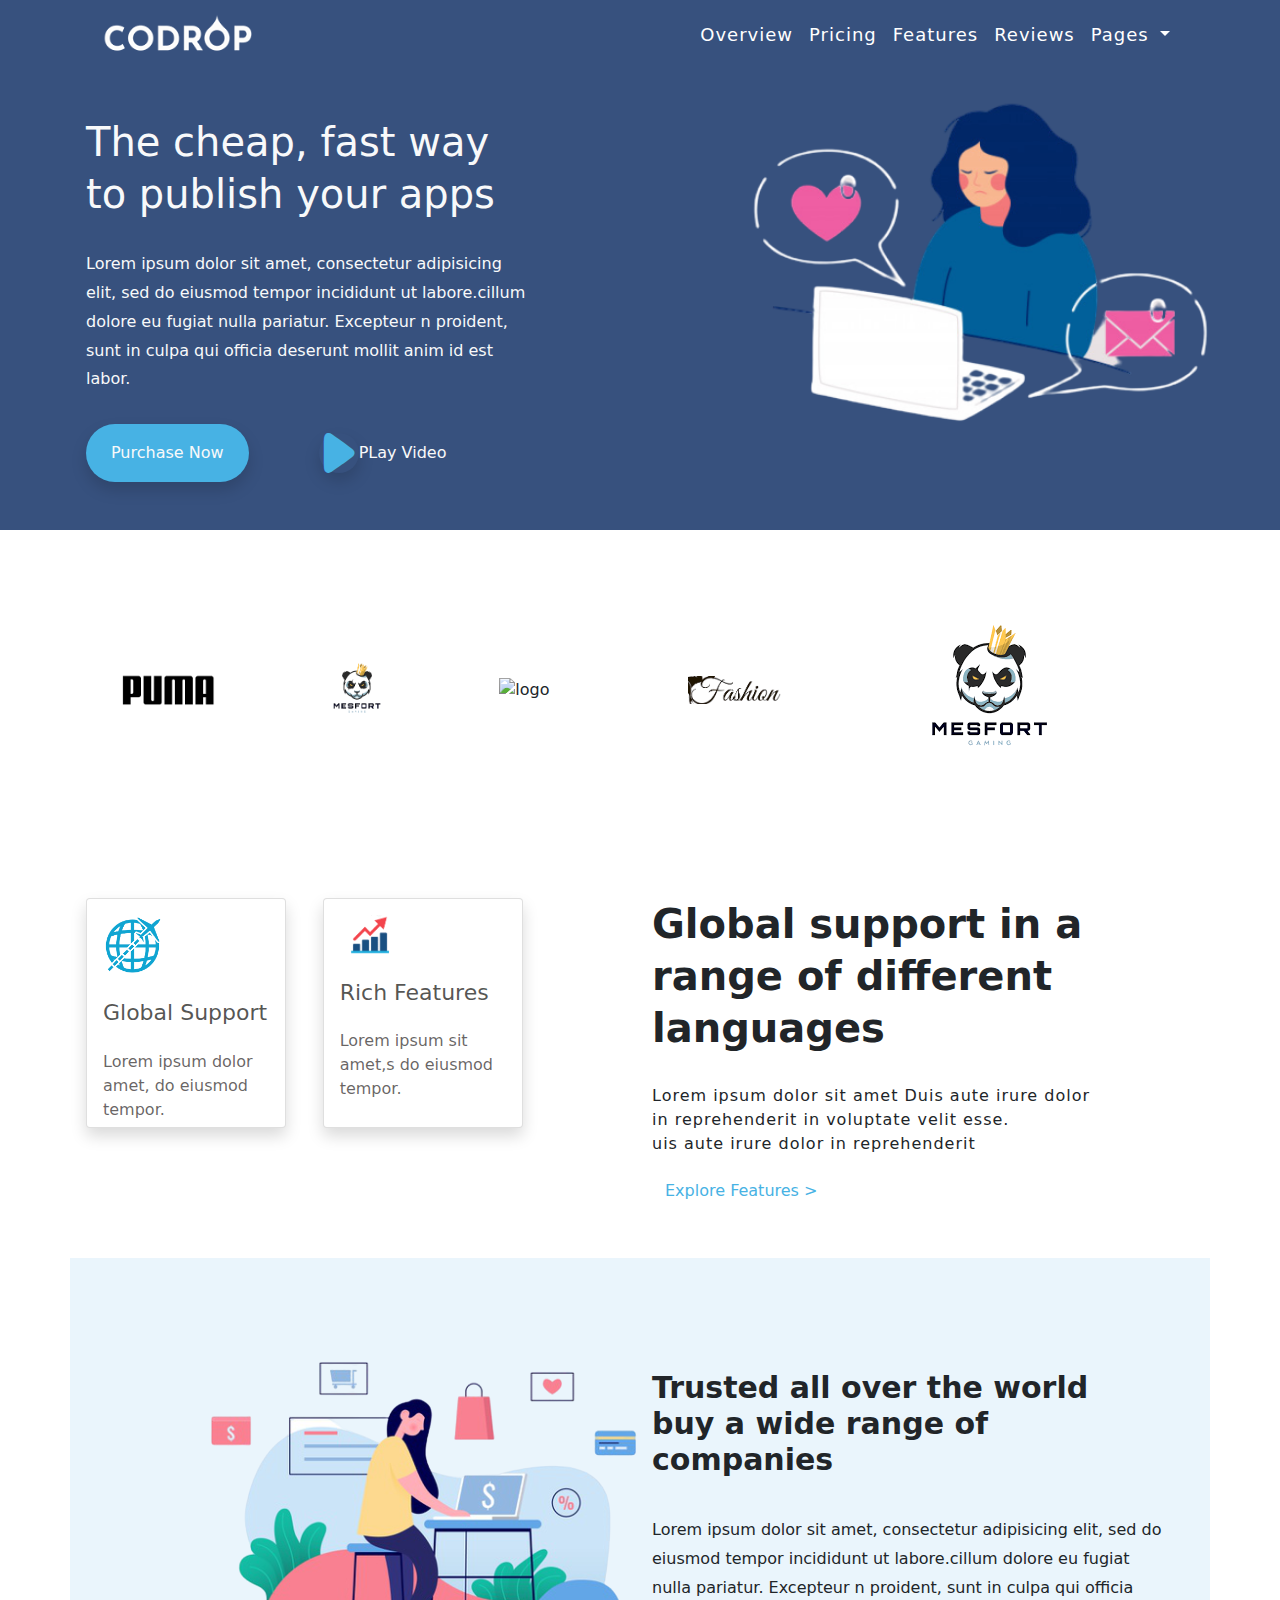
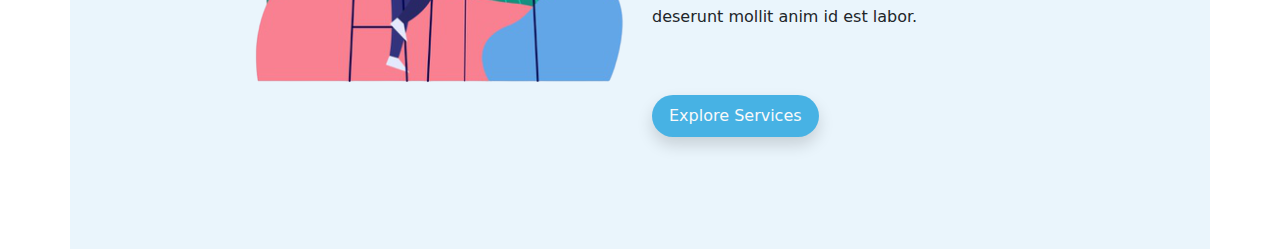
==== index.html @ 0792a1b4 "Add files via upload" ====
<!doctype html>
<html lang="en">
  <head>
    <!-- Required meta tags -->
    <meta charset="utf-8">
    <meta name="viewport" content="width=device-width, initial-scale=1">
<link rel="stylesheet" href="icofont/icofont.min.css">
    <link rel="stylesheet" href="css/bootstrap.css">
<link rel="stylesheet" type="text/css" href="css/style.css">
    <title>Codrop Project</title>
  </head>
  <body>
    <header banner-content>
<div class="container">
   <nav class="navbar navbar-expand-lg navbar-dark">
  <div class="container">
    <a class="navbar-brand" href="#"><img src="images/logo.png"></a>
    <button class="navbar-toggler" type="button" data-toggle="collapse" data-target="#navbarSupportedContent" aria-controls="navbarSupportedContent" aria-expanded="false" aria-label="Toggle navigation">
      <span class="navbar-toggler-icon"></span>
    </button>
    <div class="collapse navbar-collapse" id="navbarSupportedContent">
      <ul class="navbar-nav ml-auto mb-2 mb-lg-0">
        <li class="nav-item">
          <a class="nav-link active" aria-current="page" href="#">Overview</a>
        </li>
        <li class="nav-item">
          <a class="nav-link" href="#">Pricing</a>
        </li>
          <li class="nav-item">
          <a class="nav-link" href="#">Features</a>
        </li>
          <li class="nav-item">
          <a class="nav-link" href="#">Reviews</a>
        </li>
        <li class="nav-item dropdown">
          <a class="nav-link dropdown-toggle" href="#" id="navbarDropdown" role="button" data-toggle="dropdown" aria-expanded="false">
       Pages
          </a>
          <ul class="dropdown-menu" aria-labelledby="navbarDropdown">
            <li><a class="dropdown-item" href="#">Action</a></li>
            <li><a class="dropdown-item" href="#">Another action</a></li>
            <li><hr class="dropdown-divider"></li>
            <li><a class="dropdown-item" href="#">Something else here</a></li>
          </ul>
        </li>
      </ul>
     
    </div>
  </div>
</nav>
<div class="row py-5">
    <div class=" col-xl-5 col-lg-6 col-md-6  col-sm-10 col text-light"> 
  <h1>The cheap, fast way to publish your apps</h1>
  <p>Lorem ipsum dolor sit amet, consectetur adipisicing elit, sed do eiusmod
  tempor incididunt ut labore.cillum dolore eu fugiat nulla pariatur. Excepteur n
  proident, sunt in culpa qui officia deserunt mollit anim id est labor.</p>  
  <button class="btn px-4 blue py-3 text-light rounded-pill shadow mr-5" type="submit">Purchase Now</button>
   <a class="btn   px-3 py-2 text-light" type="submit"><i class="icofont-ui-play rounded-circle shadow"></i>PLay Video</a>
</div>

 
</div>
</div>
 </header>
<section class="logo">
  <div class="container">
    <div class="row align-items-center justify-content-center">
      <div class=" col-xxl col-lg col-md col-sm-4  col-4  p-5">
      <img src="images/img5.png" alt="logo" class="img-fluid">
      </div>
       <div class=" col-xxl col-lg  col-md col-sm-4 col-4  p-5">
      <img src="images/img2.png" alt="logo" class="img-fluid">
      </div>
       <div class=" col-xxl  col-lg col-md  col-sm-4  col-4 p-5">
      <img src="images/img3.pnG" alt="logo" class="img-fluid">
      </div>
         <div class="col-xxl col-lg col-md col-sm-4  col-4  p-5">
      <img src="images/img4.png" alt="logo" class="img-fluid">
      </div>
         <div class="  col-xxl col-md-4col-sm col-4  p-5">
     <img src="images/img2.png" alt="logo" class="img-fluid">
      </div>
      
    </div>
</section>

<section class="global">
  <div class="container">
    <div class="row py-5">
      <div class="   col-md-6 col-sm-6">
          <div class="row">
        <div class=" col-lg-4 col-md-4 ">
        <div class="card shadow">
  <div class="card-body">
   <img src="images/download.png">
<h1>Global Support</h1>
<p>Lorem ipsum dolor <br>amet, do eiusmod tempor.</p>
   </div>
 </div>
</div>
     <div class=" col-lg-4 col-md-4  ml-5">
      <div class="  card shadow">
  <div class="card-body">
      <img src="images/download (1).png">
<h1>Rich Features</h1>
<p>Lorem ipsum  sit  amet,s do eiusmod tempor.</p>
    </div>
     </div>
   </div>
</div>
</div>
    <div class="  col-lg-6 col-md-6 content2"> 
  <h1>Global support in a<br>range of different languages</h1>
  <p>Lorem ipsum dolor sit amet Duis aute irure dolor<br> in reprehenderit in voluptate velit esse.<br>uis aute irure dolor in reprehenderit</p>  
  <a class="btn" type="submit">Explore Features ></a>
  </div>
</div>
</div>
</section>

<section class="trusted">
  <div class="container py-5 px-5">
  <div class="row py-3">
    <div class=" col-lg-6  col-md-6 col-sm-6">
      <img src="images/landing.png">
</div>
 <div class=" col-lg-6 col-md-6 col-sm-6 py-5"> 
  <h1>Trusted all over the world<br>buy a wide range of companies</h1>
  <p>Lorem ipsum dolor sit amet, consectetur adipisicing elit, sed do eiusmod
  tempor incididunt ut labore.cillum dolore eu fugiat nulla pariatur. Excepteur n
  proident, sunt in culpa qui officia deserunt mollit anim id est labor.</p>  
 <button class="btn px-3 blue py-2 text-light rounded-pill shadow mt-5" type="submit">Explore Services</button>
 </div>
</div>
</div>
</div>
</section>

</div>
</div>
</section>

    <!-- Optional JavaScript -->
    <!-- Popper.js first, then Bootstrap JS -->
    <script src="https://cdn.jsdelivr.net/npm/popper.js@1.16.0/dist/umd/popper.min.js"></script>
    <script src="https://stackpath.bootstrapcdn.com/bootstrap/5.0.0-alpha1/js/bootstrap.min.js"></script>
  </body>
</html>
---- css/style.css ----
.navbar-brand img{
	width: 150px;
	filter: invert(1); 
}
header {

	background: #37517E;
		background-image: url(../images/logo2.png);
		background-repeat: no-repeat;
		background-size: contain;
		background-position: right center;
}
.content{
	padding-top: 120px;
	padding-bottom: 100px;
}
header h1{
	
font-size: 40px;
	
font-weight: 500;
	line-height: 1.3;
margin-bottom: 30px;
}
header p{
	line-height: 1.8;
	font-weight: 400;
/* margin-top: 30px; */

margin-bottom: 30px;
}
.blue{
	background: #47B2E4 !important;
}
.btn:hover{
box-shadow: 0 0.0rem 0rem rgba(0, 0, 0, 0.0) !important;
color: white;
}
.btn i{
	background: #37517E;
	color: #47b2e4;
	font-size: 40px;
}
a.btn{

	display: inline-flex;
	align-items: center;
}
.navbar-dark .navbar-nav .nav-link {
    color: rgba(255, 255, 255);
    font-weight: 450;
    font-size: 18px;
    letter-spacing: 1px;
}
.navbar-dark .navbar-nav .nav-link:hover, .navbar-dark .navbar-nav .nav-link:focus
{
    color: rgb(71 178 228) !important;
}
.global img{
	width: 60px;
}
.card-body h1{
padding-top: 25px;
font-size: 22px;

font-weight: 500;

color: #1e1e1bc4;
}
.card-body p{
	color: 
#262020b0;
padding-top: 15px;
margin: 0;
}
.card {
	    padding-left: 0;
	width: 200px;
    height: 230px;
}

.content2 h1{
	
font-size: 40px;
	
font-weight: 600;
	line-height: 1.3;
margin-bottom: 30px;
}
.content2 p{
	line-height: 1.8;
	font-weight: 400;
	line-height: 1.5;
letter-spacing: 1px;
}

.content2 a{
	color: black;
	color: #47B2E4;
}
.trusted .container{
	background: #EAF5FC;
}

.trusted{
	width: 	100%;
}
.trusted h1{

font-size: 30px;

font-weight: 600;
}
.trusted p{
	
padding-top: 30px;
	
line-height: 1.8;
	
/* letter-spacing: 1px; */
	
font-weight: 450;
}
@media (max-width: 1399px){
	header{
		background-size: 600px;

}

}
@media (max-width: 1199px){
	header p {
    line-height: 1.6;
    font-weight: 300;
    /* margin-top: 30px; */
    margin-bottom: 30px;
}
header h1 {
    font-size: 35px;
    font-weight: 500;
    line-height: 1.3;
    margin-bottom: 30px
}
header{
		background-size: 500px;
	}

.trusted img{
width: 100%;
}
.global img {
    width: 49px;
    margin-top: 20px;
}
.btn{
	font-size: 15px;
}
header h1 {
    font-size: 30px;
    font-weight: 500;
    line-height: 1.2;
    margin-bottom: 30px;
}
header p {
    line-height: 1.2;
    font-weight: 200;
    /* margin-top: 30px; */
    margin-bottom: 30px;
    font-size: 14px;
}
}


@media (max-width: 991px){
	header h1 {
    font-weight: 500;
    line-height: 1.2;
    margin-bottom: 30px;
    font-size: 40px;
}
header p {
	font-size: 15px;
    line-height: 1.5;
     font-weight: 300;
     margin-bottom: 30px;
}
header {
     background-size: 500px;
}
.banner-content{
	text-align: center;
}
.p-5 {
    padding: 1rem 10px !important;
}
}
@media (max-width: 767px){
	header{
		background-image: url();
}
.design {
text-align: center;
    font-size: 30px;
}
.design h1{
text-align: center;
    font-size: 30px;
}
.p-5 {
    padding: 2rem !important;
    }

@media (max-width: 575px){
	.banner-content{
	text-align: center;
}
	.design a{
	
	padding-bottom: 15px;
		
	}
	.design{
		justify-content: center;
	}
	.design h1{
    font-size: 30px;
}
.design{
	padding-top: 50px !important;
	padding-bottom: 50px !important;
}


}
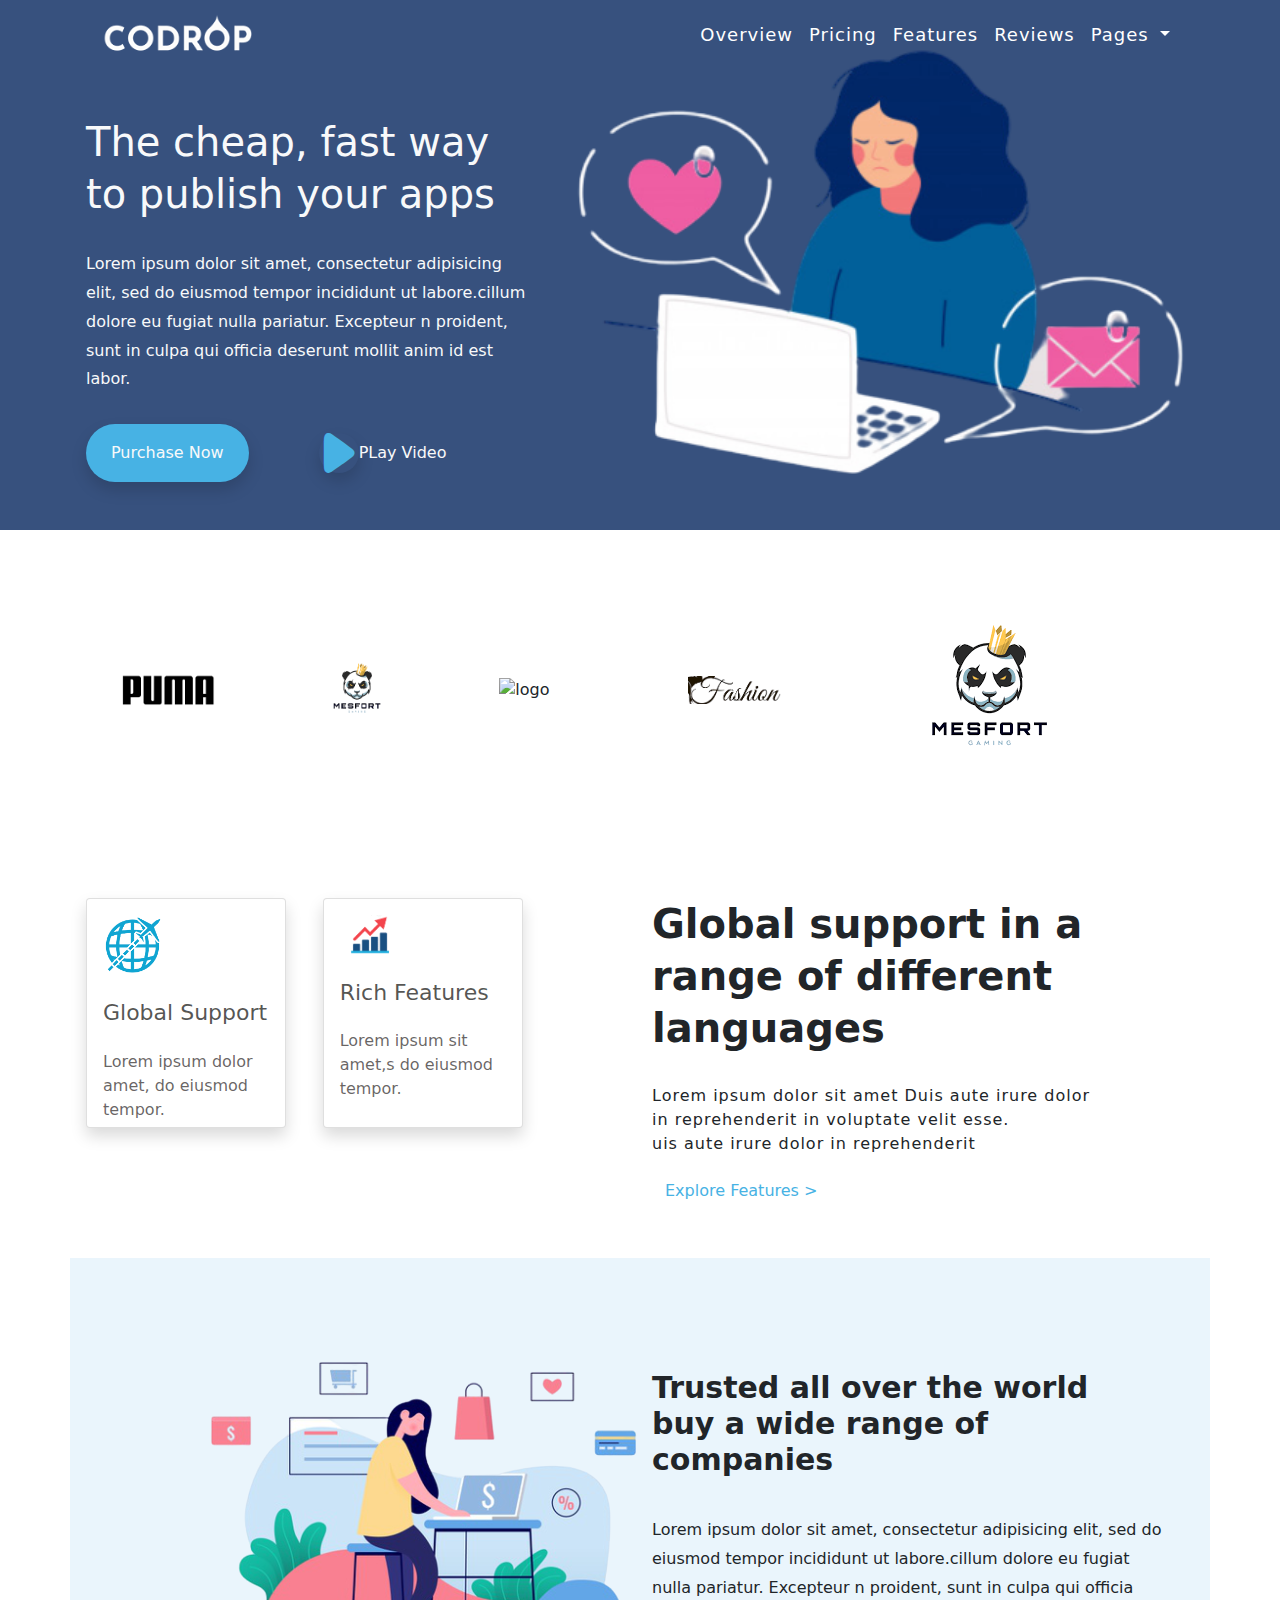
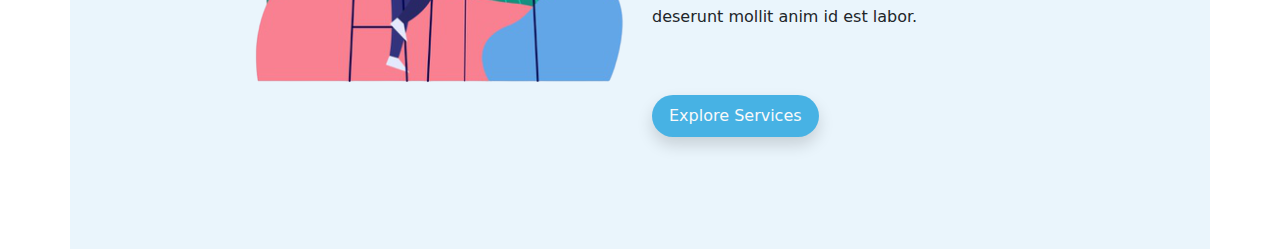
==== commit cb5afff1: "Update index.html" ====
--- a/index.html
+++ b/index.html
@@ -49,7 +49,7 @@
   </div>
 </nav>
 <div class="row py-5">
-    <div class=" col-xl-5 col-lg-6 col-md-6  col-sm-10 col text-light"> 
+    <div class="col-xxl-6 col-xl-5 col-lg-6 col-md-6  col-sm-10 col text-light"> 
   <h1>The cheap, fast way to publish your apps</h1>
   <p>Lorem ipsum dolor sit amet, consectetur adipisicing elit, sed do eiusmod
   tempor incididunt ut labore.cillum dolore eu fugiat nulla pariatur. Excepteur n
@@ -145,4 +145,4 @@
     <script src="https://cdn.jsdelivr.net/npm/popper.js@1.16.0/dist/umd/popper.min.js"></script>
     <script src="https://stackpath.bootstrapcdn.com/bootstrap/5.0.0-alpha1/js/bootstrap.min.js"></script>
   </body>
-</html>+</html>
--- a/css/style.css
+++ b/css/style.css
@@ -7,7 +7,7 @@
 	background: #37517E;
 		background-image: url(../images/logo2.png);
 		background-repeat: no-repeat;
-		background-size: contain;
+	    background-size: 800px;
 		background-position: right center;
 }
 .content{
@@ -122,9 +122,12 @@
 font-weight: 450;
 }
 @media (max-width: 1399px){
-	header{
-		background-size: 600px;
-
+	header {
+    background: #37517E;
+    background-image: url(../images/logo2.png);
+    background-repeat: no-repeat;
+    background-size: 800px;
+    background-position: right center;
 }
 
 }
@@ -231,4 +234,4 @@
 }
 
 
-}+}
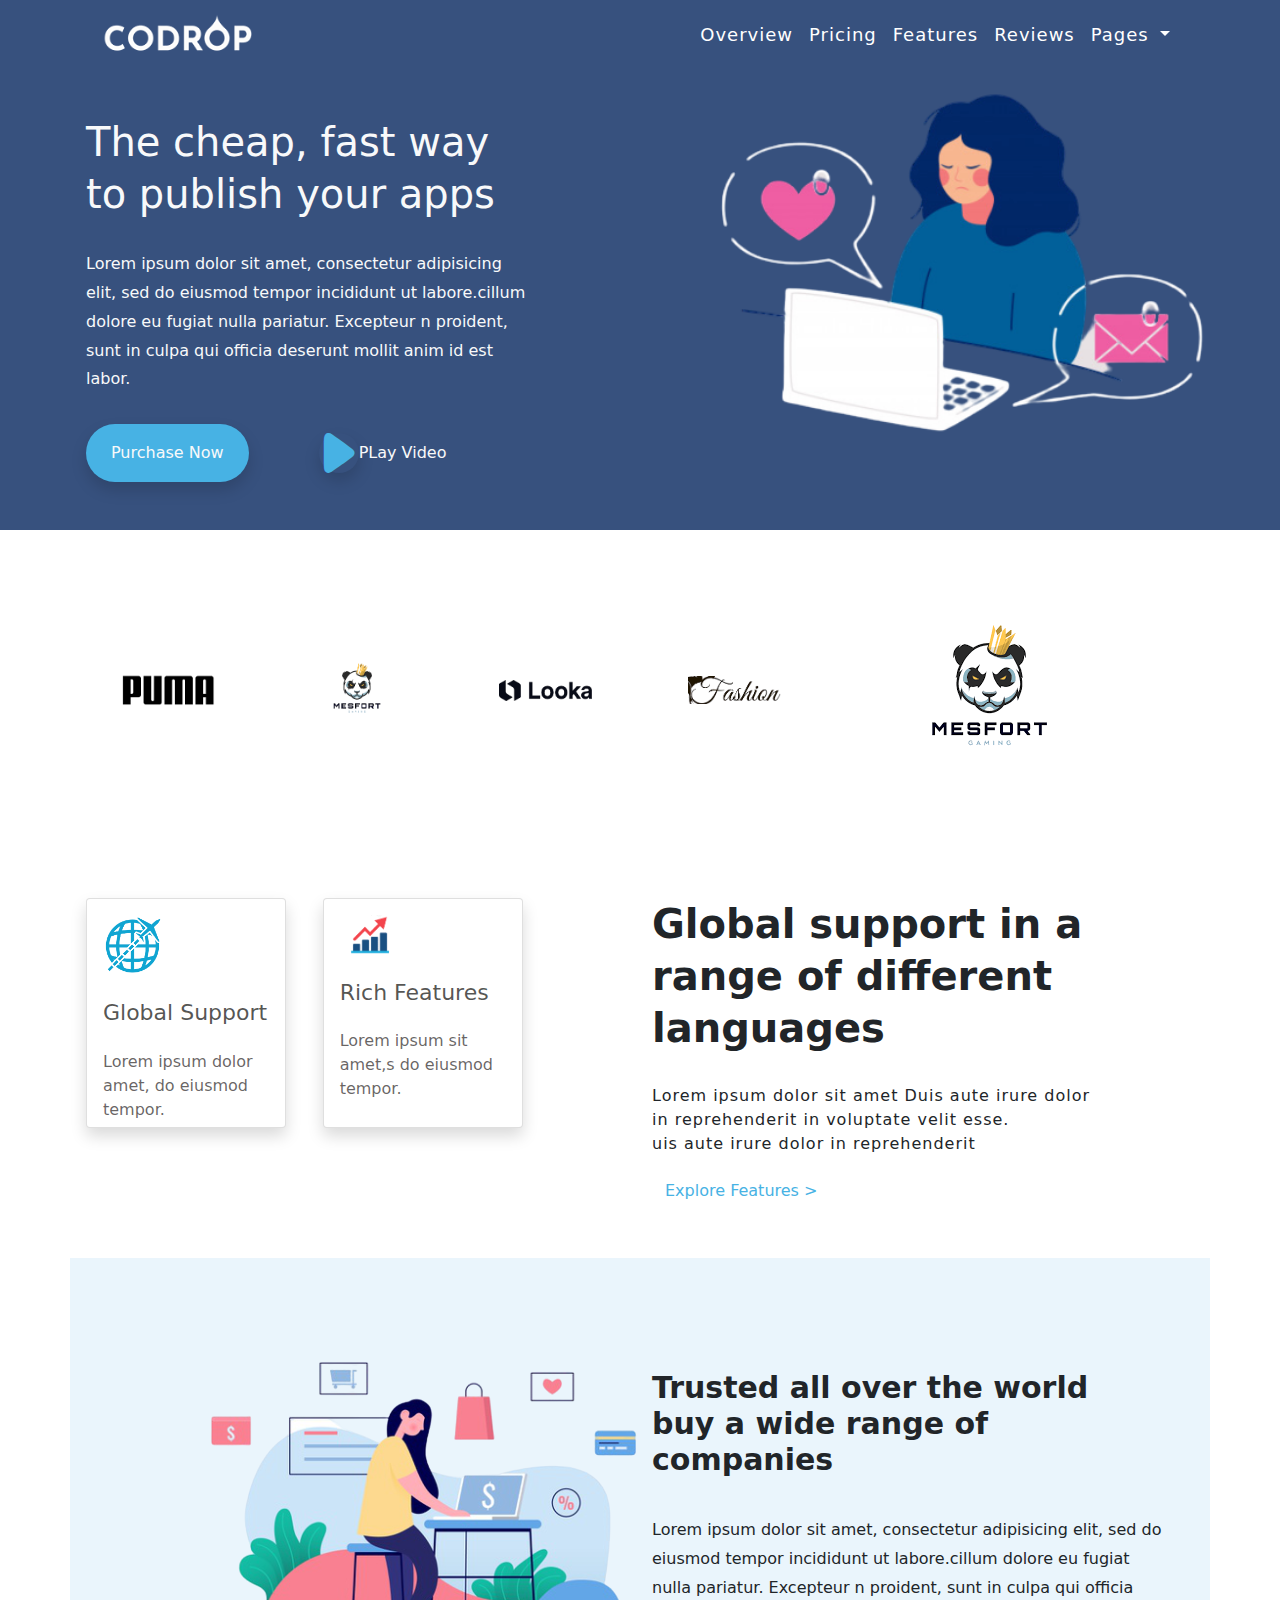
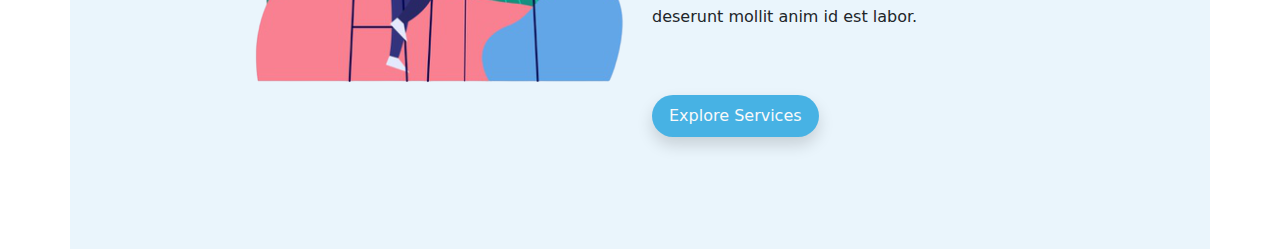
==== commit c1ee2657: "Update index.html" ====
--- a/index.html
+++ b/index.html
@@ -72,12 +72,12 @@
       <img src="images/img2.png" alt="logo" class="img-fluid">
       </div>
        <div class=" col-xxl  col-lg col-md  col-sm-4  col-4 p-5">
-      <img src="images/img3.pnG" alt="logo" class="img-fluid">
+      <img src="images/img3.png" alt="logo" class="img-fluid">
       </div>
          <div class="col-xxl col-lg col-md col-sm-4  col-4  p-5">
       <img src="images/img4.png" alt="logo" class="img-fluid">
       </div>
-         <div class="  col-xxl col-md-4col-sm col-4  p-5">
+         <div class="  col-xxl col-md-4 col-sm col-4  p-5">
      <img src="images/img2.png" alt="logo" class="img-fluid">
       </div>
       
--- a/css/style.css
+++ b/css/style.css
@@ -7,7 +7,7 @@
 	background: #37517E;
 		background-image: url(../images/logo2.png);
 		background-repeat: no-repeat;
-	    background-size: 800px;
+	   background-size: contain;
 		background-position: right center;
 }
 .content{
@@ -126,7 +126,7 @@
     background: #37517E;
     background-image: url(../images/logo2.png);
     background-repeat: no-repeat;
-    background-size: 800px;
+    background-size: contain;
     background-position: right center;
 }
 
